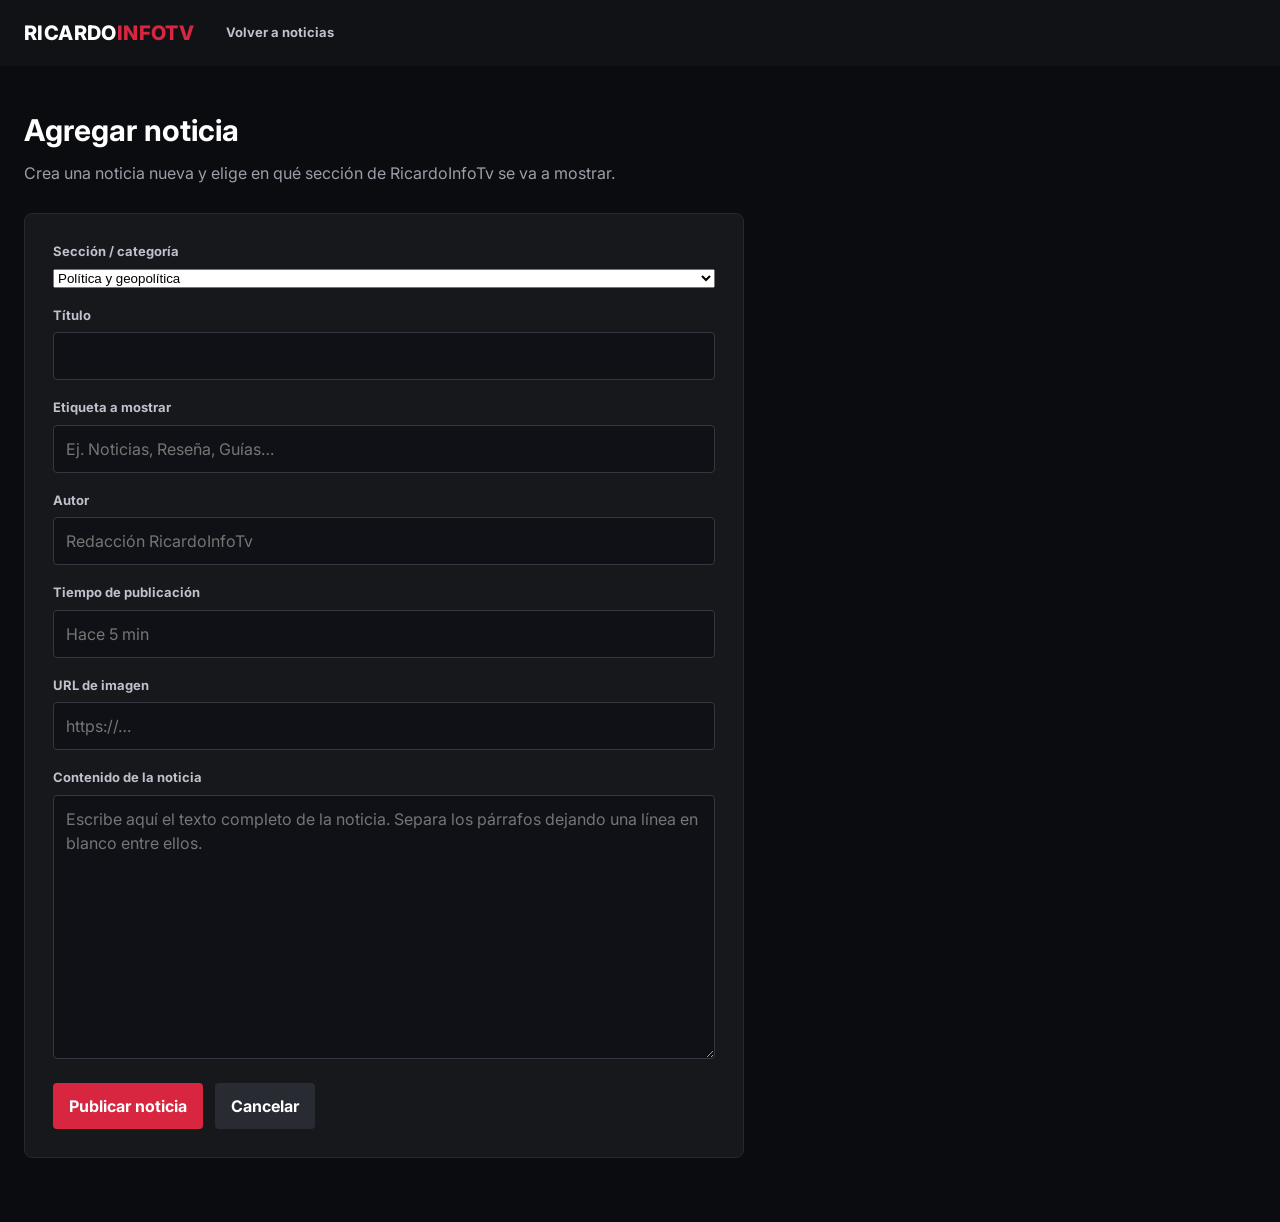
==== agregar-noticia.html @ df273afb "Add files via upload" ====
<!DOCTYPE html>
<html lang="es">
<head>
<meta charset="UTF-8">
<meta name="viewport" content="width=device-width, initial-scale=1.0">
<title>Agregar noticia | RicardoInfoTv</title>
<link rel="preconnect" href="https://fonts.googleapis.com">
<link href="https://fonts.googleapis.com/css2?family=Inter:wght@400;500;600;700;800&display=swap" rel="stylesheet">
<link rel="stylesheet" href="css/style.css">
</head>
<body class="editor-page">
  <header class="site-header">
    <div class="wrap header-inner">
      <a href="index.html" class="logo">RICARDO<span>INFOTV</span></a>
      <a href="index.html" class="editor-back">Volver a noticias</a>
    </div>
  </header>

  <main class="editor-main">
    <div class="wrap">
      <div class="editor-header">
        <h1>Agregar noticia</h1>
        <p>Crea una noticia nueva y elige en qué sección de RicardoInfoTv se va a mostrar.</p>
      </div>
      <section class="editor-panel" aria-labelledby="editor-title">
        <form class="editor-form" id="new-news-form">
          <div class="editor-field">
            <label for="section">Sección / categoría</label>
            <select id="section" name="section" required></select>
          </div>
          <div class="editor-field">
            <label for="title">Título</label>
            <input id="title" name="title" type="text" required maxlength="140">
          </div>
          <div class="editor-field">
            <label for="category">Etiqueta a mostrar</label>
            <input id="category" name="category" type="text" required maxlength="40" placeholder="Ej. Noticias, Reseña, Guías…">
          </div>
          <div class="editor-field">
            <label for="author">Autor</label>
            <input id="author" name="author" type="text" maxlength="60" placeholder="Redacción RicardoInfoTv">
          </div>
          <div class="editor-field">
            <label for="time">Tiempo de publicación</label>
            <input id="time" name="time" type="text" maxlength="40" placeholder="Hace 5 min">
          </div>
          <div class="editor-field">
            <label for="image">URL de imagen</label>
            <input id="image" name="image" type="url" required placeholder="https://…">
          </div>
          <div class="editor-field">
            <label for="content">Contenido de la noticia</label>
            <textarea id="content" name="content" rows="10" placeholder="Escribe aquí el texto completo de la noticia. Separa los párrafos dejando una línea en blanco entre ellos."></textarea>
          </div>
          <p class="editor-error" id="editor-error" role="alert" hidden></p>
          <div class="editor-actions">
            <button class="editor-button editor-button--save" type="submit">Publicar noticia</button>
            <a class="editor-button editor-button--cancel" href="index.html">Cancelar</a>
          </div>
        </form>
      </section>
    </div>
  </main>

  <script src="js/news.js"></script>
  <script src="js/sections.js"></script>
  <script>
    const sectionSelect = document.getElementById("section");
    const sections = getSections();
    Object.entries(sections).forEach(([sectionId, section]) => {
      const option = document.createElement("option");
      option.value = sectionId;
      option.textContent = section.title;
      sectionSelect.appendChild(option);
    });

    const presetSection = new URLSearchParams(window.location.search).get("section");
    if (presetSection && sections[presetSection]) {
      sectionSelect.value = presetSection;
      document.getElementById("category").value = sections[presetSection].title;
    }

    sectionSelect.addEventListener("change", () => {
      const categoryInput = document.getElementById("category");
      if (!categoryInput.value.trim()) {
        categoryInput.value = sections[sectionSelect.value].title;
      }
    });

    const form = document.getElementById("new-news-form");
    form.addEventListener("submit", (event) => {
      event.preventDefault();
      const data = Object.fromEntries(new FormData(form).entries());
      const newId = addCustomCard(data);
      window.location.href = `articulo.html?id=${encodeURIComponent(newId)}`;
    });
  </script>
</body>
</html>
---- css/style.css ----
/* =========================================================
   RicardoInfoTv — plantilla de noticias de política y geopolítica
   Paleta: fondo #0B0C0F, panel #111216, tarjeta #17181C,
   acento rojo #D92640, texto blanco / gris
   ========================================================= */

:root {
  --bg: #0B0C0F;
  --panel: #111216;
  --card: #17181C;
  --media: #292B36;
  --media-2: #26283299;
  --white: #FFFFFF;
  --grey: #C0C1CC;
  --grey-soft: #9C9DA8;
  --accent: #D92640;
  --accent-dark: #A81830;

  --sans: "Inter", -apple-system, BlinkMacSystemFont, "Segoe UI", sans-serif;
  --maxw: 1312px;
}

* { box-sizing: border-box; }

body {
  margin: 0;
  font-family: var(--sans);
  background: var(--bg);
  color: var(--white);
  line-height: 1.5;
}

img { max-width: 100%; display: block; }
a { color: inherit; text-decoration: none; }

.wrap {
  max-width: var(--maxw);
  margin: 0 auto;
  padding: 0 24px;
}

/* ---------- Header ---------- */
.site-header {
  background: var(--panel);
  position: sticky;
  top: 0;
  z-index: 40;
}
.header-inner {
  display: flex;
  align-items: center;
  gap: 32px;
  padding: 18px 24px;
}
.logo {
  font-weight: 800;
  font-size: 20px;
  letter-spacing: .02em;
  white-space: nowrap;
}
.logo span { color: var(--accent); }
.main-nav {
  display: flex;
  gap: 28px;
  flex: 1;
}
.main-nav a {
  font-size: 14px;
  font-weight: 600;
  color: var(--grey);
  transition: color .15s ease;
}
.main-nav a:hover { color: var(--white); }
.main-nav .nav-register { color: var(--accent); }
.main-nav .nav-register:hover { color: #ff5368; }
.search-pill {
  display: flex;
  align-items: center;
  gap: 8px;
  background: #1C1F24;
  color: var(--grey-soft);
  padding: 8px 16px;
  border-radius: 20px;
  font-size: 13px;
  min-width: 200px;
}
.nav-toggle {
  display: none;
  background: none;
  border: none;
  color: var(--white);
  font-size: 22px;
  cursor: pointer;
}
.section-nav {
  display: flex;
  gap: 22px;
  flex: 1;
  justify-content: center;
}
.section-nav a {
  color: var(--grey);
  font-size: 13px;
  font-weight: 700;
}
.section-nav a:hover,
.section-nav a:focus-visible { color: var(--white); }
.editor-back {
  color: var(--grey);
  font-size: 13px;
  font-weight: 700;
}
.editor-back:hover { color: var(--white); }

/* ---------- Hero ---------- */
.hero { padding: 28px 0; }
.hero-grid {
  display: grid;
  grid-template-columns: 1.9fr 1fr;
  gap: 20px;
  align-items: stretch;
}

.main-story {
  position: relative;
  border-radius: 10px;
  overflow: hidden;
  min-height: 460px;
  background:
    linear-gradient(0deg, rgba(0,0,0,.75) 20%, rgba(0,0,0,0) 65%),
    linear-gradient(120deg, #401A66 0%, #0D0D1F 100%),
    url("https://images.unsplash.com/photo-1542751371-adc38448a05e?q=80&w=1400&auto=format&fit=crop") center/cover;
  display: flex;
  align-items: flex-end;
}
.main-story-overlay {
  padding: 30px;
  display: flex;
  flex-direction: column;
  gap: 10px;
}
.main-story-overlay h1 {
  font-size: 30px;
  font-weight: 800;
  line-height: 1.2;
  margin: 0;
  max-width: 22ch;
}
.main-story-overlay .meta {
  margin: 0;
  font-size: 13px;
  color: var(--grey);
}
.edit-card-link {
  position: absolute;
  top: 12px;
  right: 12px;
  z-index: 2;
  background: rgba(17, 18, 22, .9);
  border: 1px solid rgba(255, 255, 255, .16);
  color: var(--white);
  padding: 6px 10px;
  border-radius: 4px;
  font-size: 12px;
  font-weight: 700;
  opacity: 1;
  transition: opacity .15s ease, background .15s ease;
}
[data-card-id] { position: relative; }
.edit-card-link:hover,
.edit-card-link:focus-visible { background: var(--accent); }

.tag {
  display: inline-block;
  align-self: flex-start;
  background: #23252B;
  color: var(--accent);
  font-size: 11px;
  font-weight: 700;
  letter-spacing: .05em;
  text-transform: uppercase;
  padding: 5px 12px;
  border-radius: 3px;
}
.tag--accent { background: var(--accent); color: #fff; }

.side-stories {
  display: flex;
  flex-direction: column;
  gap: 20px;
}
.side-card {
  background: var(--card);
  border-radius: 10px;
  overflow: hidden;
  flex: 1;
  display: flex;
  flex-direction: column;
  transition: transform .2s ease;
}
.side-card:hover { transform: translateY(-3px); }
.side-card-media {
  aspect-ratio: 16/9;
  background: var(--media);
  background-size: cover;
  background-position: center;
}
.side-card:nth-child(1) .side-card-media {
  background-image: url("https://images.unsplash.com/photo-1550745165-9bc0b252726f?q=80&w=800&auto=format&fit=crop");
}
.side-card:nth-child(2) .side-card-media {
  background-image: url("https://images.unsplash.com/photo-1511512578047-dfb367046420?q=80&w=800&auto=format&fit=crop");
}
.side-card-body { padding: 14px 16px; }
.side-card-body h3 {
  font-size: 15px;
  font-weight: 700;
  line-height: 1.3;
  margin: 0;
}

/* ---------- Section shell ---------- */
.section { padding: 10px 0 44px; }
.section-head {
  display: flex;
  align-items: center;
  gap: 10px;
  margin-bottom: 22px;
}
.section-head .bar {
  width: 4px;
  height: 22px;
  background: var(--accent);
  border-radius: 1px;
}
.section-head h2 {
  font-size: 20px;
  font-weight: 800;
  margin: 0;
}
.section-head-row { display: flex; align-items: center; justify-content: space-between; gap: 16px; margin-bottom: 4px; }
.section-head-row .section-head { margin-bottom: 0; }
.section-hero-actions { display: flex; gap: 12px; flex-shrink: 0; }

/* ---------- News grid ---------- */
.news-grid {
  display: grid;
  grid-template-columns: repeat(4, 1fr);
  gap: 22px;
}
.news-card {
  background: var(--card);
  border-radius: 8px;
  overflow: hidden;
  transition: transform .2s ease;
}
.news-card:hover { transform: translateY(-4px); }
.news-card-media {
  aspect-ratio: 16/9.3;
  background: var(--media);
  background-size: cover;
  background-position: center;
}
.news-card:nth-child(1) .news-card-media {
  background-image: url("https://images.unsplash.com/photo-1592155931584-901ac15763e3?q=80&w=800&auto=format&fit=crop");
}
.news-card:nth-child(2) .news-card-media {
  background-image: url("https://images.unsplash.com/photo-1493711662062-fa541adb3fc8?q=80&w=800&auto=format&fit=crop");
}
.news-card:nth-child(3) .news-card-media {
  background-image: url("https://images.unsplash.com/photo-1580327344181-c1163234e5a0?q=80&w=800&auto=format&fit=crop");
}
.news-card:nth-child(4) .news-card-media {
  background-image: url("https://images.unsplash.com/photo-1600861194942-f883de0dfe96?q=80&w=800&auto=format&fit=crop");
}
.news-card-body { padding: 14px 14px 16px; display: flex; flex-direction: column; gap: 8px; }
.news-card-body h3 {
  font-size: 15px;
  font-weight: 700;
  line-height: 1.35;
  margin: 0;
}

/* ---------- Footer ---------- */
.site-footer {
  background: var(--panel);
  padding: 28px 0;
}
.footer-inner {
  display: flex;
  justify-content: space-between;
  flex-wrap: wrap;
  gap: 10px;
  font-size: 12.5px;
  color: var(--grey-soft);
}
.footer-links a:hover { color: var(--white); }

/* ---------- Card editor ---------- */
.editor-page { min-height: 100vh; }
.editor-main { padding: 42px 0 64px; }
.editor-header { margin-bottom: 28px; }
.editor-header h1 { margin: 0 0 8px; font-size: 30px; }
.editor-header p { margin: 0; color: var(--grey-soft); }
.editor-panel {
  max-width: 720px;
  background: var(--card);
  border: 1px solid #272932;
  border-radius: 8px;
  padding: 28px;
}
.editor-form { display: grid; gap: 18px; }
.payment-editor-form { display: grid; grid-template-columns: repeat(2, minmax(0, 1fr)); gap: 20px; max-width: 980px; }
.payment-editor-form .editor-actions,
.payment-editor-form .editor-error { grid-column: 1 / -1; }
.payment-editor-panel { max-width: none; display: grid; gap: 18px; align-content: start; }
.payment-editor-panel h2 { margin: 0 0 2px; font-size: 21px; }
.editor-field { display: grid; gap: 7px; }
.editor-field label { font-size: 13px; font-weight: 700; color: var(--grey); }
.editor-field input {
  width: 100%;
  border: 1px solid #353741;
  border-radius: 4px;
  padding: 11px 12px;
  background: #101116;
  color: var(--white);
  font: inherit;
}
.editor-field input:focus { outline: 2px solid var(--accent); outline-offset: 1px; }
.editor-actions { display: flex; gap: 12px; align-items: center; margin-top: 6px; }
.editor-button { border: 0; border-radius: 4px; padding: 11px 16px; font: inherit; font-weight: 700; cursor: pointer; }
.editor-button--save { background: var(--accent); color: var(--white); }
.editor-button--save:hover { background: var(--accent-dark); }
.editor-button--cancel { background: #292b33; color: var(--white); }
.editor-error { color: #ff7184; font-size: 13px; }
.editor-field textarea {
  width: 100%;
  resize: vertical;
  border: 1px solid #353741;
  border-radius: 4px;
  padding: 11px 12px;
  background: #101116;
  color: var(--white);
  font: inherit;
}
.editor-field textarea:focus { outline: 2px solid var(--accent); outline-offset: 1px; }

/* ---------- Section pages ---------- */
.section-main { padding: 34px 0 48px; }
.section-hero {
  display: flex;
  justify-content: space-between;
  align-items: end;
  gap: 28px;
  padding: 34px 36px;
  border-left: 5px solid var(--section-accent, var(--accent));
  background: #1b1d23;
  border-radius: 8px;
  box-shadow: 0 12px 30px rgba(0,0,0,.16);
}
.section-eyebrow {
  color: var(--section-accent, var(--accent));
  font-size: 11px;
  font-weight: 800;
  letter-spacing: .12em;
  text-transform: uppercase;
}
.section-hero h1 { margin: 8px 0 8px; font-size: clamp(30px, 5vw, 48px); line-height: 1.05; }
.section-hero p { margin: 0; max-width: 58ch; color: var(--grey); }
.section-content { padding-left: 0; padding-right: 0; }
.section-cards { display: grid; grid-template-columns: repeat(2, minmax(0, 1fr)); gap: 22px; }
.section-story { display: grid; grid-template-columns: minmax(180px, .8fr) 1fr; background: var(--card); border: 1px solid #292c34; border-radius: 8px; overflow: hidden; }
.section-story-media { min-height: 210px; background: var(--media) center/cover; }
.section-story-body { padding: 22px; display: flex; flex-direction: column; align-items: flex-start; }
.section-story-body h2 { margin: 12px 0 8px; font-size: 20px; line-height: 1.2; }
.section-story-body p { margin: 0; color: var(--grey-soft); font-size: 13px; }
.section-story-body a { margin-top: auto; padding-top: 18px; color: var(--accent); font-size: 13px; font-weight: 800; }
.section-story-body a:hover { color: var(--white); }

/* ---------- Sales page ---------- */
.sales-main { padding: 42px 0 70px; }
.sales-header { max-width: 680px; margin-bottom: 30px; }
.sales-header h1 { margin: 0 0 10px; font-size: clamp(28px, 5vw, 42px); line-height: 1.1; }
.sales-header p { margin: 0; color: var(--grey); font-size: 16px; }
.products-section { margin-bottom: 42px; }
.products-section .section-head { margin-bottom: 18px; }
.products-section .section-head h2 { font-size: 22px; }
.products-grid { display: grid; grid-template-columns: repeat(auto-fill, minmax(260px, 1fr)); gap: 20px; }
.products-grid .product-card { grid-template-columns: 1fr; }
.products-grid .product-media { min-height: 190px; }
.products-grid .product-body { padding: 22px; }
.products-grid .product-body h2 { font-size: 20px; }
.products-grid .product-purchase { flex-direction: column; align-items: flex-start; gap: 12px; padding-top: 20px; }
.product-card { display: grid; grid-template-columns: minmax(280px, .9fr) 1.1fr; overflow: hidden; background: var(--card); border: 1px solid #292B36; border-radius: 8px; }
.product-card:hover { border-color: var(--accent); }
.product-media { min-height: 300px; background: var(--media); }
.product-media img { width: 100%; height: 100%; object-fit: cover; }
.product-body { display: flex; flex-direction: column; align-items: flex-start; padding: 28px; }
.product-body h2 { margin: 14px 0 8px; font-size: 28px; }
.product-description { max-width: 48ch; margin: 0; color: var(--grey); line-height: 1.65; }
.product-purchase { display: flex; align-items: center; gap: 20px; margin-top: auto; padding-top: 28px; }
.product-price { color: var(--white); font-size: 24px; }
.card-title-link { color: inherit; }
.card-title-link:hover { text-decoration: underline; }
.read-more-link { display: inline-block; margin-top: 10px; color: var(--accent); font-size: 12px; font-weight: 800; }
.read-more-link:hover { color: var(--white); }
.tag--muted { background: #23252B; color: var(--grey-soft); }

/* ---------- Página de artículo ---------- */
.article-main { padding: 34px 0 60px; }
.article-panel { max-width: 760px; margin: 0 auto; background: var(--card); border: 1px solid #292B36; border-radius: 8px; padding: 32px; }
.article-panel h1 { margin: 14px 0 10px; font-size: clamp(26px, 4vw, 36px); line-height: 1.15; }
.article-meta { margin: 0 0 22px; color: var(--grey); font-size: 13px; }
.article-media { min-height: 320px; margin-bottom: 24px; background: var(--media) center/cover; border-radius: 6px; }
.article-body { display: grid; gap: 16px; margin-bottom: 26px; color: var(--grey); font-size: 16px; line-height: 1.75; }
.article-body p { margin: 0; }
.article-body-empty { font-style: italic; color: var(--grey-soft); }
.product-cart-controls { display: flex; align-items: center; gap: 10px; }
.product-qty { width: 60px; border: 1px solid #353741; border-radius: 4px; padding: 9px 8px; background: #101116; color: var(--white); font: inherit; text-align: center; }
.product-qty:focus { outline: 2px solid var(--accent); outline-offset: 1px; }
.product-qty:disabled { opacity: .4; }
.add-to-cart:disabled { background: #353741; color: var(--grey-soft); cursor: not-allowed; }

/* ---------- Carrito ---------- */
.cart-link { position: relative; display: inline-flex; align-items: center; gap: 6px; font-size: 14px; font-weight: 700; color: var(--grey); }
.cart-link:hover { color: var(--white); }
.cart-badge { display: inline-flex; align-items: center; justify-content: center; min-width: 18px; height: 18px; padding: 0 5px; border-radius: 9px; background: var(--accent); color: var(--white); font-size: 11px; font-weight: 800; }
.cart-section { margin-bottom: 42px; scroll-margin-top: 90px; }
.cart-panel { background: var(--card); border: 1px solid #292B36; border-radius: 8px; padding: 24px; }
.cart-empty { margin: 0; color: var(--grey); }
.cart-items { display: grid; gap: 12px; }
.cart-item { display: flex; align-items: center; justify-content: space-between; gap: 16px; padding: 14px; background: #111216; border: 1px solid #292B36; border-radius: 6px; }
.cart-item-info { display: flex; flex-direction: column; gap: 4px; }
.cart-item-info strong { font-size: 15px; }
.cart-item-info span { color: var(--grey-soft); font-size: 12px; }
.cart-item-controls { display: flex; align-items: center; gap: 14px; }
.cart-qty { width: 56px; border: 1px solid #353741; border-radius: 4px; padding: 8px; background: #101116; color: var(--white); font: inherit; text-align: center; }
.cart-item-subtotal { min-width: 70px; text-align: right; font-weight: 700; }
.cart-remove { border: 0; background: none; color: var(--grey-soft); font-size: 15px; cursor: pointer; padding: 4px; }
.cart-remove:hover { color: var(--accent); }
.cart-summary { display: flex; align-items: center; justify-content: space-between; margin-top: 18px; padding-top: 18px; border-top: 1px solid #292B36; font-size: 18px; }
.cart-checkout { display: inline-flex; margin-top: 18px; }
.sales-subtitle { grid-column: 1 / -1; margin: 0 0 -4px; font-size: 22px; }
.sales-section-heading { grid-column: 1 / -1; display: flex; align-items: center; justify-content: space-between; gap: 16px; }
.sales-section-heading .sales-subtitle { margin: 0; }
.payment-grid { display: grid; grid-template-columns: repeat(2, minmax(0, 1fr)); gap: 20px; }
.payment-card { background: var(--card); border: 1px solid #292B36; border-radius: 8px; padding: 24px; }
.payment-card:hover { border-color: var(--accent); }
.payment-icon { display: inline-flex; align-items: center; justify-content: center; width: 42px; height: 42px; margin-bottom: 18px; border-radius: 8px; background: var(--accent); color: var(--white); font-size: 20px; font-weight: 800; }
.payment-card h2 { margin: 0 0 8px; font-size: 21px; }
.payment-card > p { margin: 0 0 22px; color: var(--grey); }
.payment-details { display: grid; gap: 12px; margin: 0; }
.payment-detail { padding: 12px; background: #111216; border: 1px solid #292B36; border-radius: 5px; }
.payment-detail dt { margin-bottom: 3px; color: var(--grey-soft); font-size: 11px; font-weight: 700; letter-spacing: .08em; text-transform: uppercase; }
.payment-detail dd { margin: 0; color: var(--white); font-size: 14px; font-weight: 600; }
.sales-note { margin-top: 20px; padding: 16px 18px; border: 1px solid #292B36; border-radius: 6px; color: var(--grey); font-size: 13px; }
.sales-note strong { color: var(--white); }

/* ---------- Authentication ---------- */
.auth-main { min-height: calc(100vh - 150px); display: grid; place-items: center; padding: 48px 0 70px; }
.auth-panel { width: min(100%, 460px); background: var(--card); border: 1px solid #292B36; border-radius: 8px; padding: 30px; }
.auth-panel h1 { margin: 0 0 8px; font-size: 28px; }
.auth-panel > p { margin: 0 0 26px; color: var(--grey); }
.auth-form { display: grid; gap: 16px; }
.auth-form .editor-field input { min-height: 46px; }
.auth-submit { width: 100%; min-height: 46px; border: 0; border-radius: 4px; background: var(--accent); color: var(--white); font: inherit; font-weight: 800; cursor: pointer; }
.auth-submit:hover { background: var(--accent-dark); }
.auth-message { min-height: 20px; margin: 0; color: var(--grey); font-size: 13px; }
.auth-message.error { color: #ff7184; }
.auth-message.success { color: #65d6a2; }
.auth-switch { margin: 20px 0 0; padding-top: 18px; border-top: 1px solid #292B36; color: var(--grey); font-size: 13px; text-align: center; }
.auth-switch a { color: var(--accent); font-weight: 700; }
.auth-notice { margin-top: 14px; color: var(--grey-soft); font-size: 11px; line-height: 1.5; }
.auth-access { padding: 22px 0 42px; background: var(--bg); }
.auth-access-panel { display: flex; align-items: center; justify-content: space-between; gap: 24px; padding: 22px 24px; background: var(--panel); border: 1px solid #292B36; border-radius: 8px; }
.auth-access-label { color: var(--accent); font-size: 11px; font-weight: 800; letter-spacing: .1em; text-transform: uppercase; }
.auth-access-panel h2 { margin: 5px 0 3px; font-size: 21px; }
.auth-access-panel p { margin: 0; color: var(--grey); font-size: 13px; }
.auth-access-actions { display: flex; gap: 10px; flex-shrink: 0; }
.auth-access-button { display: inline-flex; align-items: center; justify-content: center; min-height: 40px; padding: 0 16px; border: 1px solid #353741; border-radius: 4px; color: var(--white); font-size: 13px; font-weight: 800; }
.auth-access-button:hover { border-color: var(--accent); color: var(--white); }
.auth-access-button--primary { border-color: var(--accent); background: var(--accent); }
.auth-access-button--primary:hover { background: var(--accent-dark); }
.account-main { min-height: calc(100vh - 150px); padding: 48px 0 70px; }
.account-header { display: flex; align-items: end; justify-content: space-between; gap: 24px; margin-bottom: 26px; }
.account-header h1 { margin: 0 0 6px; font-size: clamp(28px, 5vw, 40px); }
.account-header p { margin: 0; color: var(--grey); }
.account-layout { display: grid; grid-template-columns: minmax(0, 1.4fr) minmax(260px, .6fr); gap: 20px; }
.account-panel { background: var(--card); border: 1px solid #292B36; border-radius: 8px; padding: 24px; }
.account-panel h2 { margin: 0 0 20px; font-size: 20px; }
.account-details { display: grid; gap: 12px; margin: 0; }
.account-detail { display: flex; justify-content: space-between; gap: 18px; padding: 14px 0; border-bottom: 1px solid #292B36; }
.account-detail:last-child { border-bottom: 0; }
.account-detail dt { color: var(--grey-soft); font-size: 13px; }
.account-detail dd { margin: 0; color: var(--white); font-size: 14px; font-weight: 700; text-align: right; overflow-wrap: anywhere; }
.account-side { color: var(--grey); font-size: 13px; line-height: 1.6; }
.account-side strong { color: var(--white); }
.logout-button { width: 100%; margin-top: 18px; border: 1px solid #353741; border-radius: 4px; padding: 11px 16px; background: transparent; color: var(--white); font: inherit; font-weight: 800; cursor: pointer; }
.logout-button:hover { border-color: var(--accent); background: var(--accent); }
.account-side .editor-button { display: block; width: 100%; text-align: center; }
.account-security-note { margin: 10px 0 0; color: var(--grey-soft); font-size: 11px; }

/* ---------- Responsive ---------- */
@media (max-width: 980px) {
  .hero-grid { grid-template-columns: 1fr; }
  .news-grid { grid-template-columns: repeat(2, 1fr); }
  .main-nav, .search-pill { display: none; }
  .nav-toggle { display: block; }
  .section-nav { display: none; }
}
@media (max-width: 560px) {
  .news-grid { grid-template-columns: 1fr; }
  .main-story { min-height: 340px; }
  .main-story-overlay h1 { font-size: 22px; }
  .editor-main { padding-top: 28px; }
  .section-page .header-inner { flex-wrap: wrap; }
  .section-page .section-nav {
    display: flex;
    flex: 1 1 100%;
    justify-content: flex-start;
    flex-wrap: wrap;
    gap: 10px 18px;
    order: 3;
  }
  .editor-panel { padding: 20px; }
  .payment-editor-form { grid-template-columns: 1fr; }
  .payment-editor-form .editor-actions,
  .payment-editor-form .editor-error { grid-column: auto; }
  .edit-card-link { opacity: 1; }
  .section-main { padding-top: 24px; }
  .section-hero { align-items: flex-start; flex-direction: column; padding: 26px 22px; }
  .section-hero-actions { width: 100%; }
  .section-hero-actions .editor-button { flex: 1; text-align: center; }
  .section-head-row { flex-direction: column; align-items: flex-start; gap: 12px; }
  .section-cards { grid-template-columns: 1fr; }
  .section-story { grid-template-columns: 1fr; }
  .section-story-media { min-height: 180px; }
  .sales-main { padding-top: 28px; }
  .product-card { grid-template-columns: 1fr; }
  .product-media { min-height: 220px; }
  .product-body { padding: 22px; }
  .product-body h2 { font-size: 24px; }
  .payment-grid { grid-template-columns: 1fr; }
  .products-grid { grid-template-columns: 1fr; }
  .cart-item { flex-direction: column; align-items: flex-start; }
  .cart-item-controls { width: 100%; justify-content: space-between; }
  .sales-section-heading { align-items: flex-start; flex-direction: column; }
  .payment-card { padding: 20px; }
  .auth-main { padding: 28px 0 48px; }
  .auth-panel { padding: 22px; }
  .account-main { padding-top: 28px; }
  .account-header { align-items: flex-start; flex-direction: column; }
  .account-layout { grid-template-columns: 1fr; }
  .account-panel { padding: 20px; }
  .auth-access { padding-bottom: 30px; }
  .auth-access-panel { align-items: flex-start; flex-direction: column; padding: 20px; }
  .auth-access-actions { width: 100%; }
  .auth-access-button { flex: 1; }
}
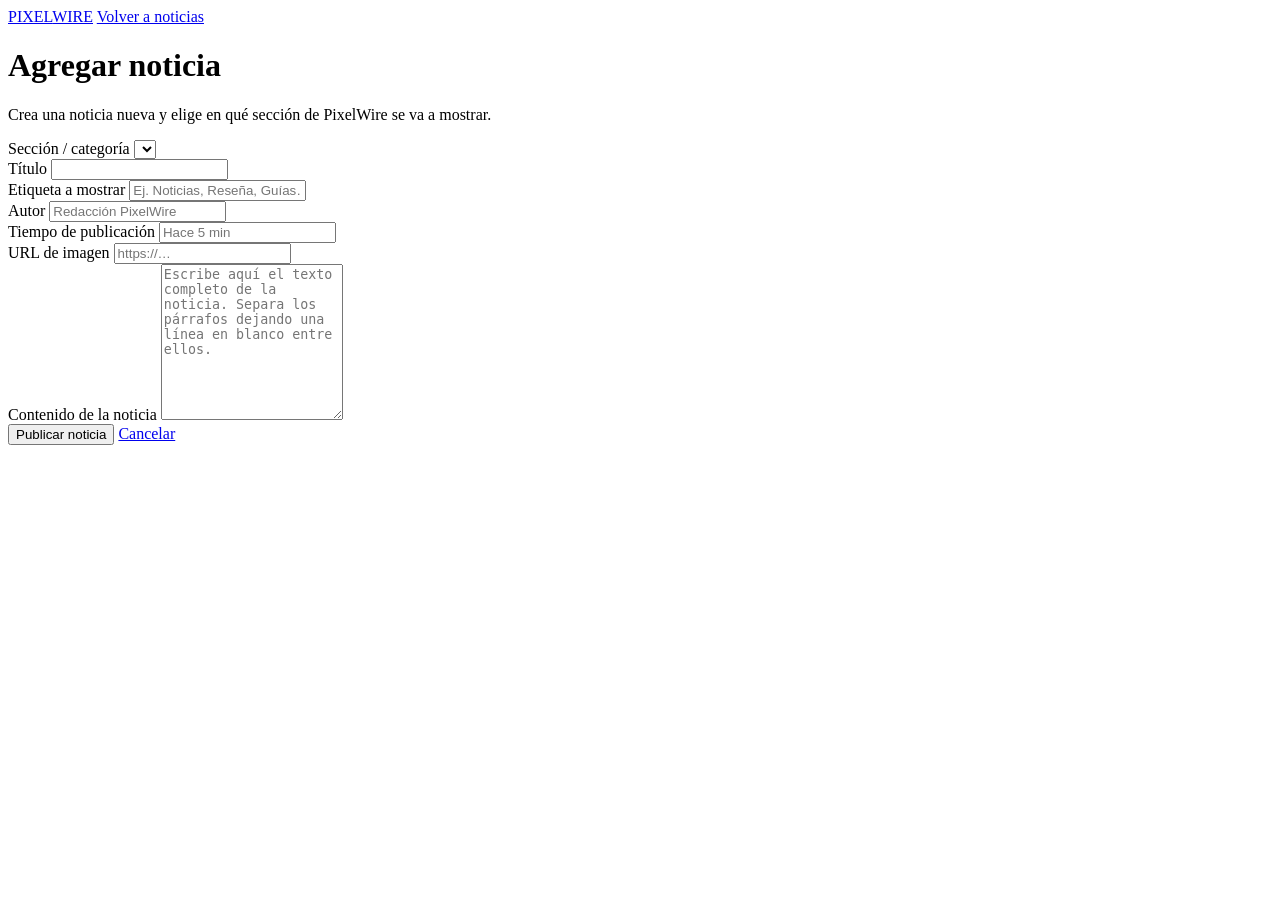
==== commit ee18aa07: "Add files via upload" ====
--- a/agregar-noticia.html
+++ b/agregar-noticia.html
@@ -3,7 +3,7 @@
 <head>
 <meta charset="UTF-8">
 <meta name="viewport" content="width=device-width, initial-scale=1.0">
-<title>Agregar noticia | RicardoInfoTv</title>
+<title>Agregar noticia | PixelWire</title>
 <link rel="preconnect" href="https://fonts.googleapis.com">
 <link href="https://fonts.googleapis.com/css2?family=Inter:wght@400;500;600;700;800&display=swap" rel="stylesheet">
 <link rel="stylesheet" href="css/style.css">
@@ -11,7 +11,7 @@
 <body class="editor-page">
   <header class="site-header">
     <div class="wrap header-inner">
-      <a href="index.html" class="logo">RICARDO<span>INFOTV</span></a>
+      <a href="index.html" class="logo">PIXEL<span>WIRE</span></a>
       <a href="index.html" class="editor-back">Volver a noticias</a>
     </div>
   </header>
@@ -20,7 +20,7 @@
     <div class="wrap">
       <div class="editor-header">
         <h1>Agregar noticia</h1>
-        <p>Crea una noticia nueva y elige en qué sección de RicardoInfoTv se va a mostrar.</p>
+        <p>Crea una noticia nueva y elige en qué sección de PixelWire se va a mostrar.</p>
       </div>
       <section class="editor-panel" aria-labelledby="editor-title">
         <form class="editor-form" id="new-news-form">
@@ -38,7 +38,7 @@
           </div>
           <div class="editor-field">
             <label for="author">Autor</label>
-            <input id="author" name="author" type="text" maxlength="60" placeholder="Redacción RicardoInfoTv">
+            <input id="author" name="author" type="text" maxlength="60" placeholder="Redacción PixelWire">
           </div>
           <div class="editor-field">
             <label for="time">Tiempo de publicación</label>
